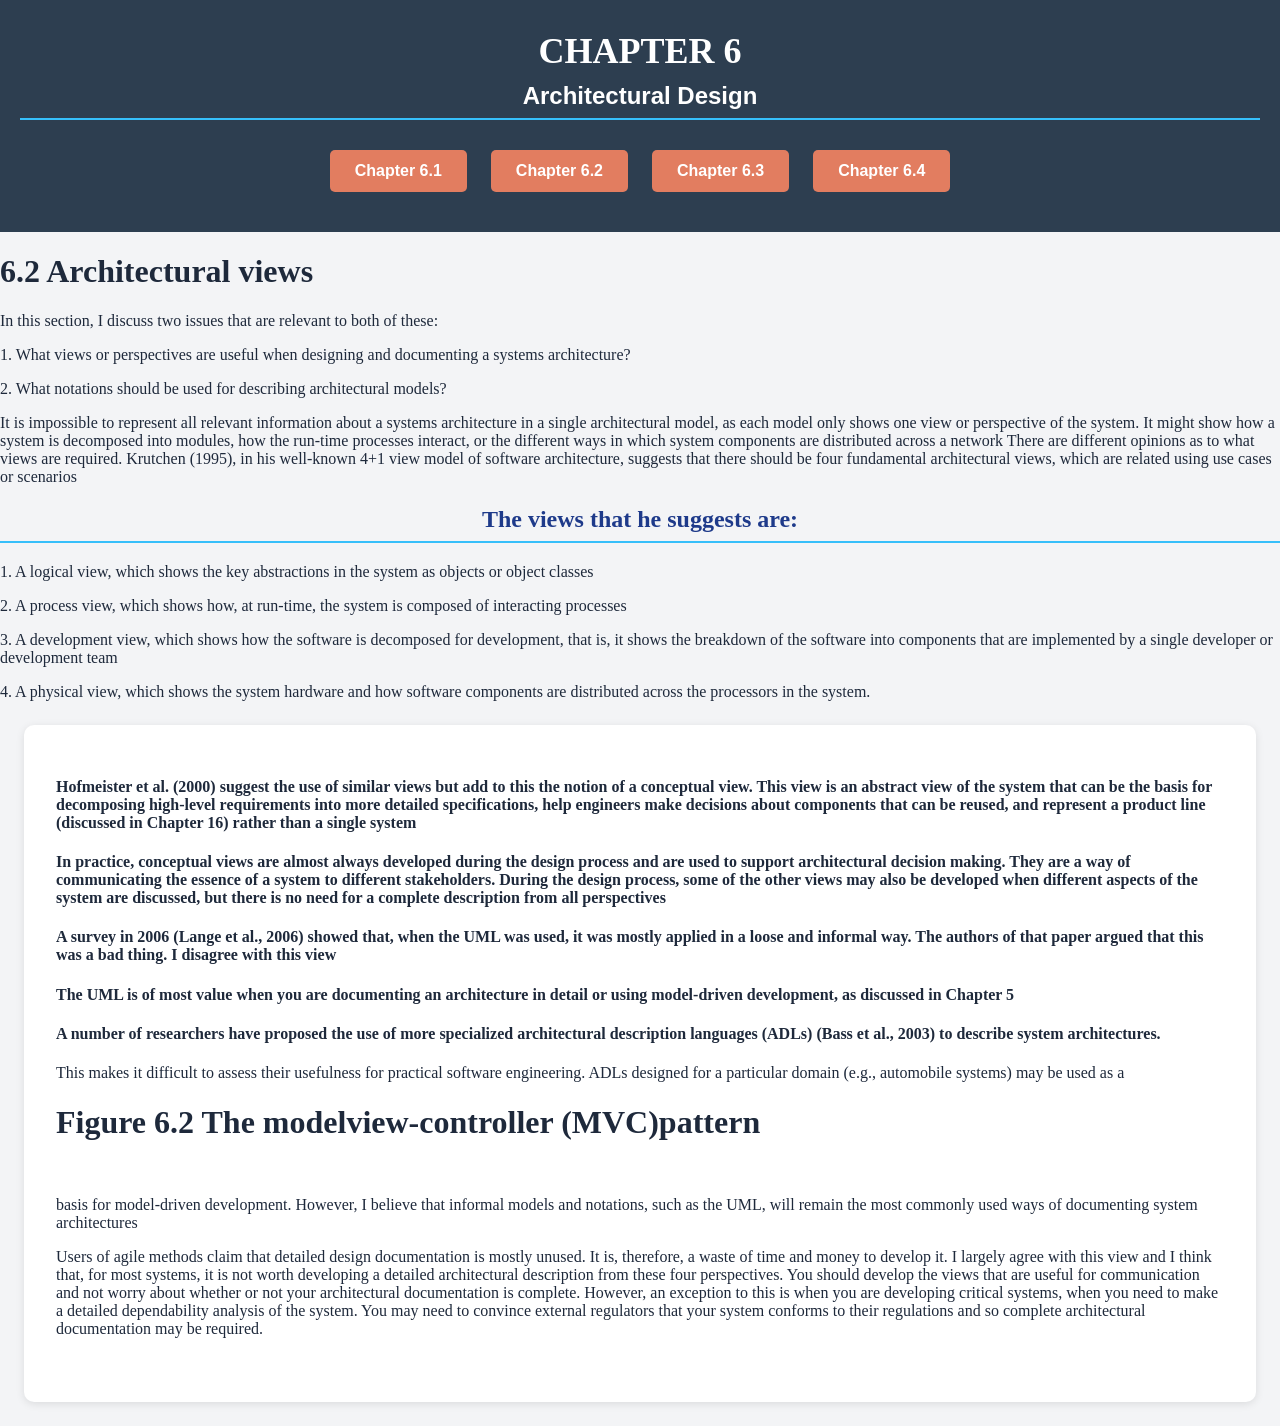
==== 6.2.html @ 4a6c1f69 "commit" ====
<!DOCTYPE html>
<html lang="en">
<head>
    <meta charset="UTF-8">
    <meta name="viewport" content="width=device-width, initial-scale=1.0">
    <title>Architectural views</title>
    <!-- Stylesheets (Development View: Static assets) -->
    <link rel="stylesheet" href="styles.css">
</head>
<body>

    <header>
        <center>
            <h1><a href="homepage.html">CHAPTER 6</a></h1>
            <h2>Architectural Design</h2>
            <button><a href="chapter_6-1.html">Chapter 6.1</a></button>
            <button><a href="6.2.html">Chapter 6.2</a></button>
            <button><a href="Chapter6_3.html">Chapter 6.3</a></button>
            <button><a href="Chapter6.4.html">Chapter 6.4</a></button>
        </center>
    </header>
    
    <h1>6.2 Architectural views</h1>
     In this section, I discuss two issues that are relevant to both of these:
        
    <p>1. What views or perspectives are useful when designing and documenting a systems architecture?</p>
    <p>2. What notations should be used for describing architectural models?</p>
    
    
    <href>It is impossible to represent all relevant information about a systems architecture in
a single architectural model, as each model only shows one view or perspective of the
system. It might show how a system is decomposed into modules, how the run-time
processes interact, or the different ways in which system components are distributed
across a network</href>
    
    <href>There are different opinions as to what views are required. Krutchen (1995), in
his well-known 4+1 view model of software architecture, suggests that there should
be four fundamental architectural views, which are related using use cases or scenarios</href>
    
    <h2>The views that he suggests are:</h2>
    <p>1. A logical view, which shows the key abstractions in the system as objects or
object classes</p>
    <p>2. A process view, which shows how, at run-time, the system is composed of interacting processes</p>
    <p>3. A development view, which shows how the software is decomposed for development, that is, it shows the breakdown of the software into components that are
implemented by a single developer or development team</p>
    <p>4. A physical view, which shows the system hardware and how software components are distributed across the processors in the system.</p>
    <main>
    
    <h4>Hofmeister et al. (2000) suggest the use of similar views but add to this the notion
of a conceptual view. This view is an abstract view of the system that can be the basis
for decomposing high-level requirements into more detailed specifications, help
engineers make decisions about components that can be reused, and represent
a product line (discussed in Chapter 16) rather than a single system</h4>
    <h4>In practice, conceptual views are almost always developed during the design
process and are used to support architectural decision making. They are a way of
communicating the essence of a system to different stakeholders. During the design
process, some of the other views may also be developed when different aspects of
the system are discussed, but there is no need for a complete description from all perspectives</h4>
    <h4>A survey in 2006
(Lange et al., 2006) showed that, when the UML was used, it was mostly applied in
a loose and informal way. The authors of that paper argued that this was a bad thing.
I disagree with this view</h4>
    <h4>The UML is of most value when you are documenting an architecture in
detail or using model-driven development, as discussed in Chapter 5</h4>
    <h4>A number of researchers have proposed the use of more specialized architectural
description languages (ADLs) (Bass et al., 2003) to describe system architectures.</h4>

    <p>This makes it difficult to assess their usefulness for practical software engineering.
ADLs designed for a particular domain (e.g., automobile systems) may be used as a</p>
    
    <h1>Figure 6.2 The modelview-controller (MVC)pattern</h1>
    <img src="Annotation 2025-09-03 114743.png" alt="">

    <p>basis for model-driven development. However, I believe that informal models and
notations, such as the UML, will remain the most commonly used ways of documenting system architectures</p>
<p>Users of agile methods claim that detailed design documentation is mostly
unused. It is, therefore, a waste of time and money to develop it. I largely agree with
this view and I think that, for most systems, it is not worth developing a detailed
architectural description from these four perspectives. You should develop the views
that are useful for communication and not worry about whether or not your architectural documentation is complete. However, an exception to this is when you are
developing critical systems, when you need to make a detailed dependability analysis of the system. You may need to convince external regulators that your system
conforms to their regulations and so complete architectural documentation may be
required.
</p>


        <section id="content"></section>
    </main>
    <!-- Scripts (Process View: Runtime behavior) -->
    <script src="app.js"></script>
</body>
</html>
---- styles.css ----
:root {
    --primary: #2d2d2d;
    --secondary: #983698;
    --complimentary: #038003;
    --dark: #893789;
    --light: #947494;
}

body {
    font-family: 'Times New Roman', serif;
    margin: 0;
    padding: 0;
    background-color: #F3F4F6; 
    color: #1E293B; 
  }
  
header {
    background-color: #2D3E50; 
    color: white; 
    padding: 30px 20px; 
    text-align: center; 
}

header h1 {
    margin: 0;
    font-family: 'Lora', serif; 
    font-size: 36px; 
    color: white; 
}

header h2 {
    font-family: 'Open Sans', sans-serif; 
    font-size: 24px; 
    margin-top: 10px; 
    color: white; 
}

header button {
    background-color: #E27D60; 
    color: white;
    padding: 12px 25px; 
    border: none; 
    margin: 10px; 
    cursor: pointer; 
    border-radius: 5px; 
    font-size: 16px; 
    transition: background-color 0.3s ease;
}

header button:hover {
    background-color: #2D3E50; 
}

header a {
    color: white; 
    text-decoration: none; 
    font-weight: bold; 
}

header a:hover {
    text-decoration: underline; 
}
  
  nav {
    background-color: #f8f8f8; 
    padding: 0.85rem;
  }
  
  nav ul {
    list-style: none;
    padding: 0;
    margin: 0;
    display: flex;
    justify-content: center;
  }
  
  nav li {
    margin: 0 1.5rem;
  }
  
  nav a {
    color: white;
    text-decoration: none;
    font-weight: bold;
    transition: color 0.3s;
  }
  
  nav a:hover {
    color: #36BFFA; 
  }
  
  main {
    padding: 2rem;
    background-color: white; 
    margin: 1.5rem;
    border-radius: 10px;
    box-shadow: 0 2px 8px rgba(0,0,0,0.1);
  }
  
  section {
    margin-bottom: 2rem;
  }
  
  h2 {
    color: #1E3A8A; 
    border-bottom: 2px solid #36BFFA;
    padding-bottom: 0.5rem;
    text-align: center; 
  }
  
  .author {
    color: #1E3A8A; 
    text-align: center; 
    font-style: italic;
    margin-top: 0.5rem;
  }

  footer {
    background: linear-gradient(135deg, #ff6b6b, #f06595, #845ef7); 
    color: #ffffff;
    padding: 40px 20px;
    text-align: center;
    font-family: 'Segoe UI', Tahoma, Geneva, Verdana, sans-serif;
    margin-top: 60px;
    border-top: 5px solid #ffffff33;
    animation: fadeInFooter 1s ease-in-out;
}

footer section {
    margin-bottom: 20px;
}

footer h3 {
    margin: 10px 0;
    font-size: 22px;
    font-weight: bold;
    color: #ffe66d; 
}

footer ul {
    list-style-type: none;
    padding: 0;
    margin: 0 auto;
    display: inline-block; 
    text-align: left;
}

footer ul li {
    font-size: 16px;
    color: #ffffff;
    margin-bottom: 8px;
    transition: color 0.3s ease;
}

footer ul li:hover {
    color: #ffe66d; 
}


@keyframes fadeInFooter {
    from {
        opacity: 0;
        transform: translateY(20px);
    }
    to {
        opacity: 1;
        transform: translateY(0);
    }
}
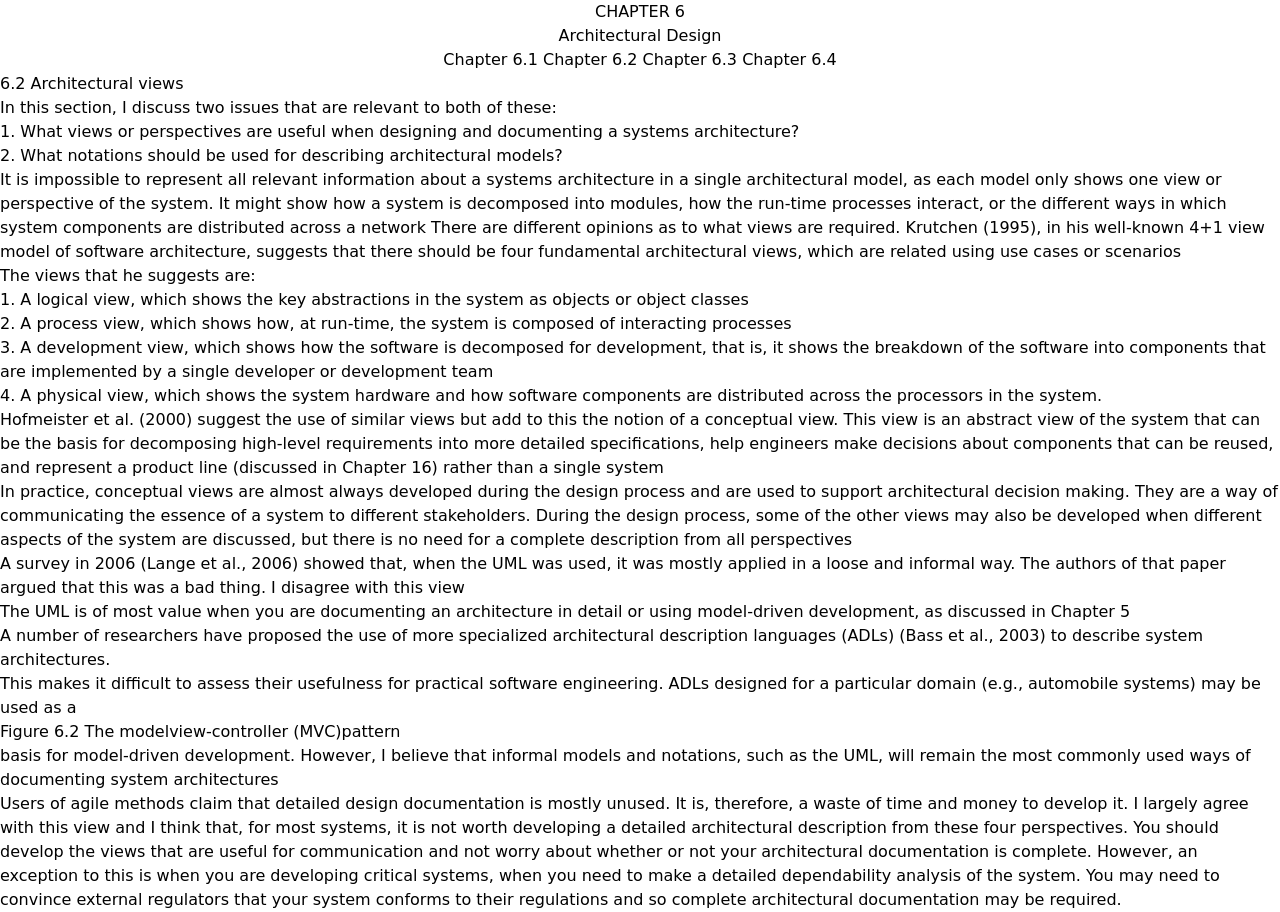
==== commit f0ee9846: "commit" ====
--- a/6.2.html
+++ b/6.2.html
@@ -4,8 +4,7 @@
     <meta charset="UTF-8">
     <meta name="viewport" content="width=device-width, initial-scale=1.0">
     <title>Architectural views</title>
-    <!-- Stylesheets (Development View: Static assets) -->
-    <link rel="stylesheet" href="styles.css">
+    <link href="./src/output.css" rel="stylesheet">
 </head>
 <body>
 
--- a/src/output.css
+++ b/src/output.css
@@ -0,0 +1,278 @@
+/*! tailwindcss v4.1.14 | MIT License | https://tailwindcss.com */
+@layer properties;
+@layer theme, base, components, utilities;
+@layer theme {
+  :root, :host {
+    --font-sans: ui-sans-serif, system-ui, sans-serif, "Apple Color Emoji",
+      "Segoe UI Emoji", "Segoe UI Symbol", "Noto Color Emoji";
+    --font-mono: ui-monospace, SFMono-Regular, Menlo, Monaco, Consolas, "Liberation Mono",
+      "Courier New", monospace;
+    --default-font-family: var(--font-sans);
+    --default-mono-font-family: var(--font-mono);
+  }
+}
+@layer base {
+  *, ::after, ::before, ::backdrop, ::file-selector-button {
+    box-sizing: border-box;
+    margin: 0;
+    padding: 0;
+    border: 0 solid;
+  }
+  html, :host {
+    line-height: 1.5;
+    -webkit-text-size-adjust: 100%;
+    tab-size: 4;
+    font-family: var(--default-font-family, ui-sans-serif, system-ui, sans-serif, "Apple Color Emoji", "Segoe UI Emoji", "Segoe UI Symbol", "Noto Color Emoji");
+    font-feature-settings: var(--default-font-feature-settings, normal);
+    font-variation-settings: var(--default-font-variation-settings, normal);
+    -webkit-tap-highlight-color: transparent;
+  }
+  hr {
+    height: 0;
+    color: inherit;
+    border-top-width: 1px;
+  }
+  abbr:where([title]) {
+    -webkit-text-decoration: underline dotted;
+    text-decoration: underline dotted;
+  }
+  h1, h2, h3, h4, h5, h6 {
+    font-size: inherit;
+    font-weight: inherit;
+  }
+  a {
+    color: inherit;
+    -webkit-text-decoration: inherit;
+    text-decoration: inherit;
+  }
+  b, strong {
+    font-weight: bolder;
+  }
+  code, kbd, samp, pre {
+    font-family: var(--default-mono-font-family, ui-monospace, SFMono-Regular, Menlo, Monaco, Consolas, "Liberation Mono", "Courier New", monospace);
+    font-feature-settings: var(--default-mono-font-feature-settings, normal);
+    font-variation-settings: var(--default-mono-font-variation-settings, normal);
+    font-size: 1em;
+  }
+  small {
+    font-size: 80%;
+  }
+  sub, sup {
+    font-size: 75%;
+    line-height: 0;
+    position: relative;
+    vertical-align: baseline;
+  }
+  sub {
+    bottom: -0.25em;
+  }
+  sup {
+    top: -0.5em;
+  }
+  table {
+    text-indent: 0;
+    border-color: inherit;
+    border-collapse: collapse;
+  }
+  :-moz-focusring {
+    outline: auto;
+  }
+  progress {
+    vertical-align: baseline;
+  }
+  summary {
+    display: list-item;
+  }
+  ol, ul, menu {
+    list-style: none;
+  }
+  img, svg, video, canvas, audio, iframe, embed, object {
+    display: block;
+    vertical-align: middle;
+  }
+  img, video {
+    max-width: 100%;
+    height: auto;
+  }
+  button, input, select, optgroup, textarea, ::file-selector-button {
+    font: inherit;
+    font-feature-settings: inherit;
+    font-variation-settings: inherit;
+    letter-spacing: inherit;
+    color: inherit;
+    border-radius: 0;
+    background-color: transparent;
+    opacity: 1;
+  }
+  :where(select:is([multiple], [size])) optgroup {
+    font-weight: bolder;
+  }
+  :where(select:is([multiple], [size])) optgroup option {
+    padding-inline-start: 20px;
+  }
+  ::file-selector-button {
+    margin-inline-end: 4px;
+  }
+  ::placeholder {
+    opacity: 1;
+  }
+  @supports (not (-webkit-appearance: -apple-pay-button))  or (contain-intrinsic-size: 1px) {
+    ::placeholder {
+      color: currentcolor;
+      @supports (color: color-mix(in lab, red, red)) {
+        color: color-mix(in oklab, currentcolor 50%, transparent);
+      }
+    }
+  }
+  textarea {
+    resize: vertical;
+  }
+  ::-webkit-search-decoration {
+    -webkit-appearance: none;
+  }
+  ::-webkit-date-and-time-value {
+    min-height: 1lh;
+    text-align: inherit;
+  }
+  ::-webkit-datetime-edit {
+    display: inline-flex;
+  }
+  ::-webkit-datetime-edit-fields-wrapper {
+    padding: 0;
+  }
+  ::-webkit-datetime-edit, ::-webkit-datetime-edit-year-field, ::-webkit-datetime-edit-month-field, ::-webkit-datetime-edit-day-field, ::-webkit-datetime-edit-hour-field, ::-webkit-datetime-edit-minute-field, ::-webkit-datetime-edit-second-field, ::-webkit-datetime-edit-millisecond-field, ::-webkit-datetime-edit-meridiem-field {
+    padding-block: 0;
+  }
+  ::-webkit-calendar-picker-indicator {
+    line-height: 1;
+  }
+  :-moz-ui-invalid {
+    box-shadow: none;
+  }
+  button, input:where([type="button"], [type="reset"], [type="submit"]), ::file-selector-button {
+    appearance: button;
+  }
+  ::-webkit-inner-spin-button, ::-webkit-outer-spin-button {
+    height: auto;
+  }
+  [hidden]:where(:not([hidden="until-found"])) {
+    display: none !important;
+  }
+}
+@layer utilities {
+  .visible {
+    visibility: visible;
+  }
+  .static {
+    position: static;
+  }
+  .block {
+    display: block;
+  }
+  .table {
+    display: table;
+  }
+  .transform {
+    transform: var(--tw-rotate-x,) var(--tw-rotate-y,) var(--tw-rotate-z,) var(--tw-skew-x,) var(--tw-skew-y,);
+  }
+  .filter {
+    filter: var(--tw-blur,) var(--tw-brightness,) var(--tw-contrast,) var(--tw-grayscale,) var(--tw-hue-rotate,) var(--tw-invert,) var(--tw-saturate,) var(--tw-sepia,) var(--tw-drop-shadow,);
+  }
+}
+@property --tw-rotate-x {
+  syntax: "*";
+  inherits: false;
+}
+@property --tw-rotate-y {
+  syntax: "*";
+  inherits: false;
+}
+@property --tw-rotate-z {
+  syntax: "*";
+  inherits: false;
+}
+@property --tw-skew-x {
+  syntax: "*";
+  inherits: false;
+}
+@property --tw-skew-y {
+  syntax: "*";
+  inherits: false;
+}
+@property --tw-blur {
+  syntax: "*";
+  inherits: false;
+}
+@property --tw-brightness {
+  syntax: "*";
+  inherits: false;
+}
+@property --tw-contrast {
+  syntax: "*";
+  inherits: false;
+}
+@property --tw-grayscale {
+  syntax: "*";
+  inherits: false;
+}
+@property --tw-hue-rotate {
+  syntax: "*";
+  inherits: false;
+}
+@property --tw-invert {
+  syntax: "*";
+  inherits: false;
+}
+@property --tw-opacity {
+  syntax: "*";
+  inherits: false;
+}
+@property --tw-saturate {
+  syntax: "*";
+  inherits: false;
+}
+@property --tw-sepia {
+  syntax: "*";
+  inherits: false;
+}
+@property --tw-drop-shadow {
+  syntax: "*";
+  inherits: false;
+}
+@property --tw-drop-shadow-color {
+  syntax: "*";
+  inherits: false;
+}
+@property --tw-drop-shadow-alpha {
+  syntax: "<percentage>";
+  inherits: false;
+  initial-value: 100%;
+}
+@property --tw-drop-shadow-size {
+  syntax: "*";
+  inherits: false;
+}
+@layer properties {
+  @supports ((-webkit-hyphens: none) and (not (margin-trim: inline))) or ((-moz-orient: inline) and (not (color:rgb(from red r g b)))) {
+    *, ::before, ::after, ::backdrop {
+      --tw-rotate-x: initial;
+      --tw-rotate-y: initial;
+      --tw-rotate-z: initial;
+      --tw-skew-x: initial;
+      --tw-skew-y: initial;
+      --tw-blur: initial;
+      --tw-brightness: initial;
+      --tw-contrast: initial;
+      --tw-grayscale: initial;
+      --tw-hue-rotate: initial;
+      --tw-invert: initial;
+      --tw-opacity: initial;
+      --tw-saturate: initial;
+      --tw-sepia: initial;
+      --tw-drop-shadow: initial;
+      --tw-drop-shadow-color: initial;
+      --tw-drop-shadow-alpha: 100%;
+      --tw-drop-shadow-size: initial;
+    }
+  }
+}
